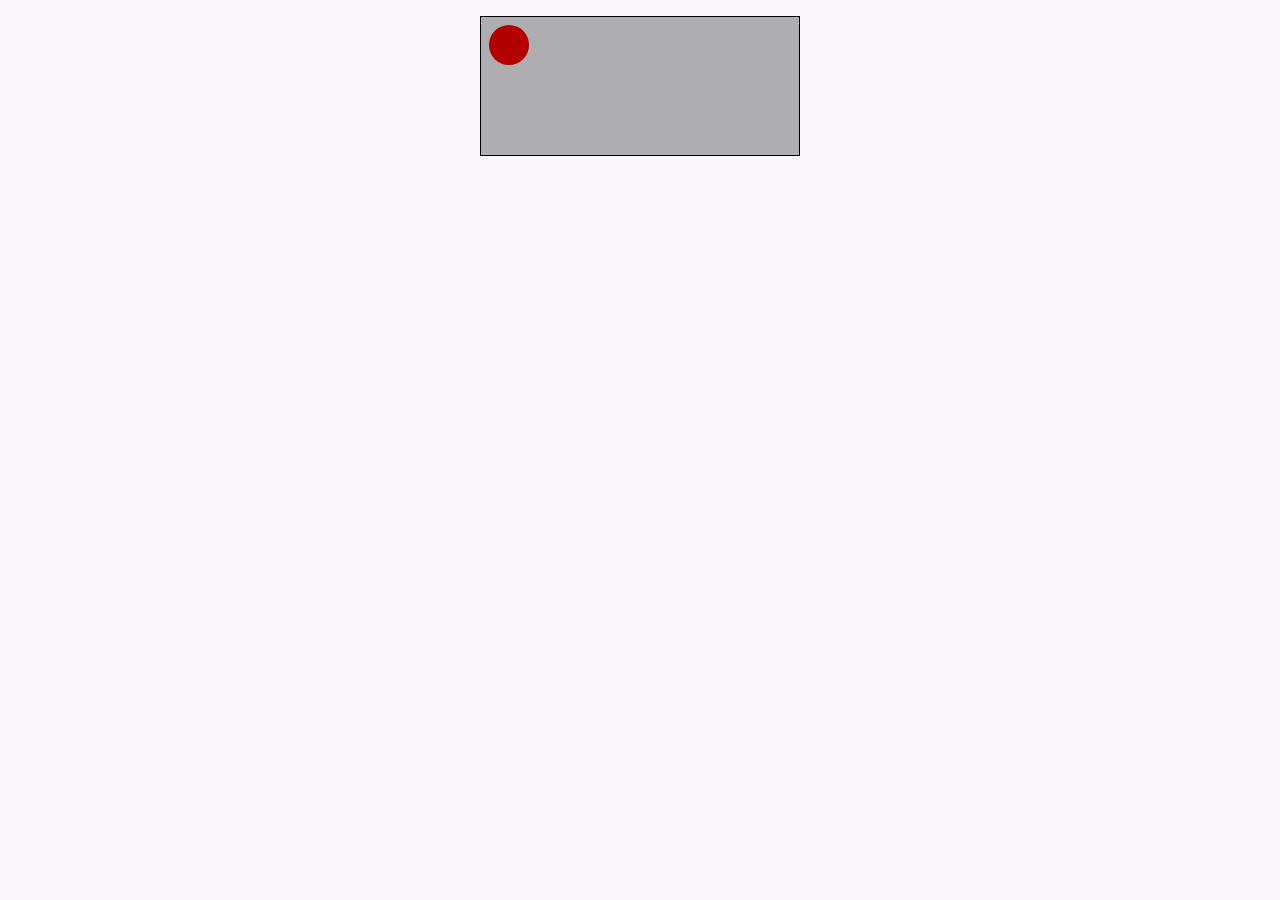
==== game.html @ a096b753 "feat: cria mecanismo de jogo" ====
<!DOCTYPE html>
<html lang="pt-br" dir="ltr">
  <head>
    <meta charset="utf-8">
    <meta content="width=device-width, initial-scale=1.0, maximum-scale=5.0, user-scalable=0" name="viewport">
    <title>Sem Net, mas se divertindo.</title>
    <link rel="stylesheet" type="text/css" href="./game.css" />
  </head>
  <body onload="loadGameProperties()">
    <div class="game-container">
      <div id="player"></div>
      <div id="block-container"></div>
    </div>
    <script src="./game.js" charset="utf-8"></script>
  </body>
</html>
---- game.css ----
body {
  margin: 0;
  padding: 0;
  background-color: #F9F7FC;
}

.game-container {
  width: 320px;
  height: 140px;
  border: 1px solid black;
  margin: 16px auto;
  overflow: hidden;
  position: relative;
  padding: 8px;
  box-sizing: border-box;
}

#player {
  background: red;
  border-radius: 50%;
  width: 40px;
  height: 40px;

  position: absolute;
  left: 8px;
  top: 8px;

  transition: top 0.4s ease;
}

#block-container {
  position: absolute;
  left: 0;
  right: 0;
  top: 0;
  bottom: 0;
  background: rgba(0, 0, 0, 0.3);
}

#block-container .block {
  position: absolute;
  right: 8px;
  width: 4px;
  height: 60px;
  background: green;
}

#block-container .block.up {
  top: 0;
}

#block-container .block.down {
  bottom: 0;
}
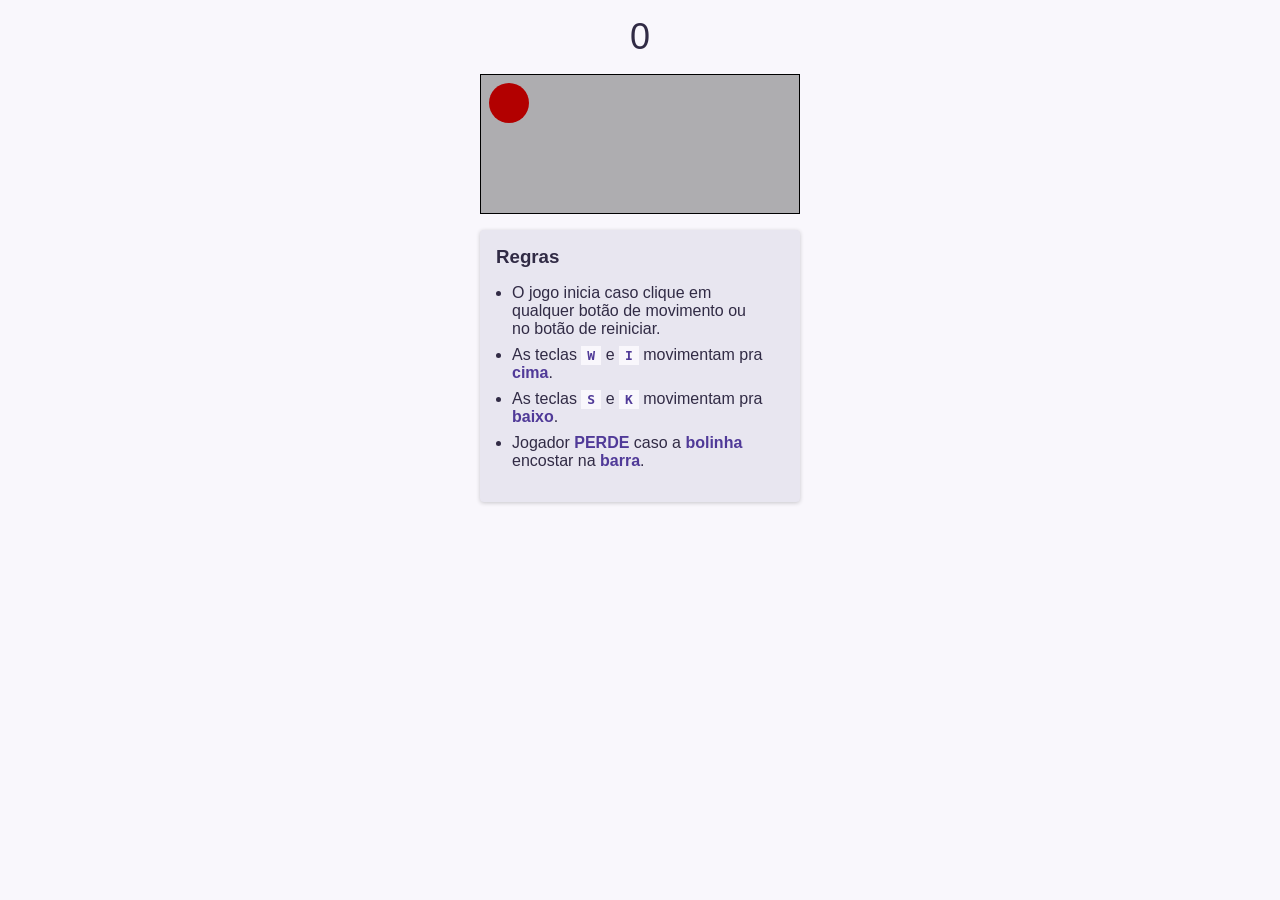
==== commit 4371c0f6: "update: adiciona UI de regras e placar" ====
--- a/game.html
+++ b/game.html
@@ -7,10 +7,20 @@
     <link rel="stylesheet" type="text/css" href="./game.css" />
   </head>
   <body onload="loadGameProperties()">
+    <div id="score-container">0</div>
     <div class="game-container">
       <div id="player"></div>
       <div id="block-container"></div>
     </div>
+    <div id="rules-container">
+      <h3>Regras</h3>
+      <ul>
+        <li>O jogo inicia caso clique em qualquer botão de movimento ou no botão de reiniciar.</li>
+        <li>As teclas <code>W</code> e <code>I</code> movimentam pra <span>cima</span>.</li>
+        <li>As teclas <code>S</code> e <code>K</code> movimentam pra <span>baixo</span>.</li>
+        <li>Jogador <span>PERDE</span> caso a <span>bolinha</span> encostar na <span>barra</span>.</li>
+      </ul>
+    </div>
     <script src="./game.js" charset="utf-8"></script>
   </body>
 </html>
--- a/game.css
+++ b/game.css
@@ -2,6 +2,8 @@
   margin: 0;
   padding: 0;
   background-color: #F9F7FC;
+  font-family: helvetica, catamaran, fantasy;
+  color: #312B45;
 }
 
 .game-container {
@@ -24,8 +26,6 @@
   position: absolute;
   left: 8px;
   top: 8px;
-
-  transition: top 0.4s ease;
 }
 
 #block-container {
@@ -52,3 +52,46 @@
 #block-container .block.down {
   bottom: 0;
 }
+
+#score-container {
+  margin: 16px auto;
+  width: 320px;
+  text-align: center;
+  font-size: 36px;
+}
+
+#rules-container {
+  background: #E8E6F0;
+  width: 320px;
+  padding: 16px;
+  border-radius: 4px;
+  margin: 16px auto;
+  box-sizing: border-box;
+  box-shadow: 0 .0625rem .25rem 0 rgba(0, 0, 0, .2);
+}
+
+#rules-container h3 {
+  margin: 0;
+}
+
+#rules-container ul {
+  list-style-position: outside;
+  padding: 0px 16px;
+}
+
+#rules-container ul li {
+  margin: 0;
+  margin-bottom: 8px;
+}
+
+#rules-container ul li span{
+  font-weight: bold;
+  color: #503A98;
+}
+
+#rules-container ul li code{
+  font-weight: bold;
+  color: #503A98;
+  background: #F9F7FC;
+  padding: 2px 6px;
+}
